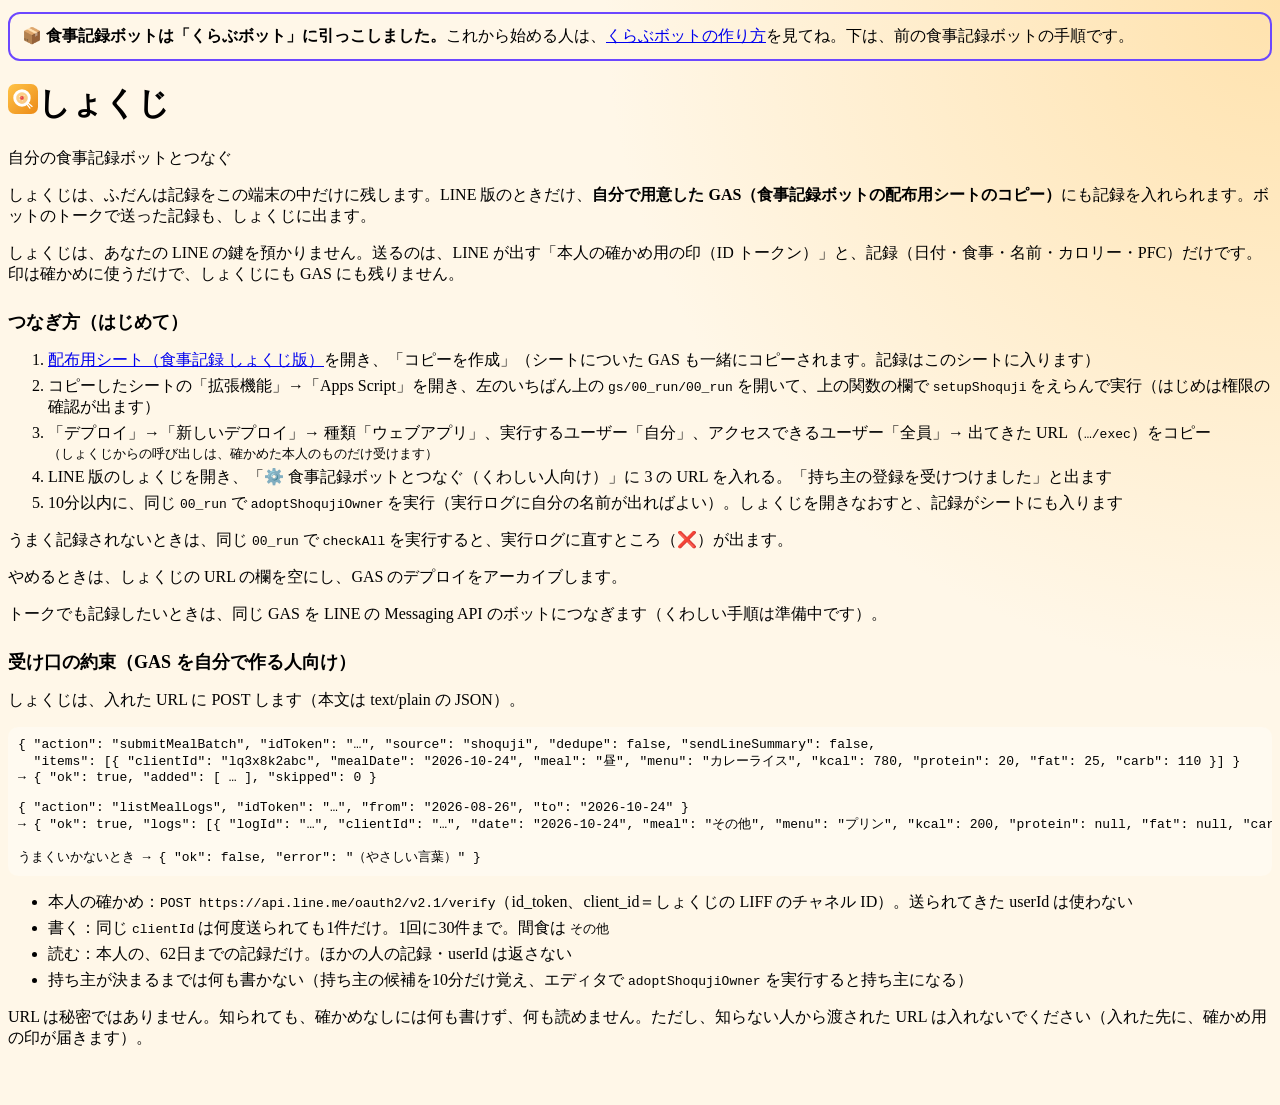
==== docs/linelog-setup.html @ a4fd8db8 "読みこみの印を前（202610252300）より大きい 202610252330 に（前のコミットで小さい値にしてしまったのを直す）" ====
<!DOCTYPE html>
<html lang="ja" data-ls-dark="auto">
<head>
<meta charset="UTF-8">
<meta name="viewport" content="width=device-width, initial-scale=1, viewport-fit=cover">
<meta name="robots" content="noindex">
<title>しょくじ｜自分の食事記録ボットとつなぐ</title>
<link rel="icon" href="../icon.svg" type="image/svg+xml">
<link rel="stylesheet" href="https://katsuan.github.io/line-share/shared/ui.css?v=202610252330">
<link rel="stylesheet" href="../style.css?v=202610252330">
<style>.doc h2 { margin: 1.4em 0 .4em; font-size: 18px; } .doc li { margin: .3em 0; } .doc code { overflow-wrap: anywhere; } .doc pre { overflow-x: auto; padding: 10px; border-radius: 10px; background: var(--ls-surface-sub); font-size: 13px; }</style>
</head>
<body>
<main class="ls-page ls-stack doc">
  <p class="ls-hint" style="border:2px solid #6C47FF;border-radius:12px;padding:12px;margin:12px 0"><b>📦 食事記録ボットは「くらぶボット」に引っこしました。</b>これから始める人は、<a href="https://katsuan.github.io/qlove-bot/docs/setup.html">くらぶボットの作り方</a>を見てね。下は、前の食事記録ボットの手順です。</p>

  <header class="ls-brand">
    <h1 class="ls-brand-name"><img class="ls-brand-icon" src="../icon.svg" alt="" width="30" height="30">しょくじ</h1>
  </header>
  <p class="ls-brand-copy">自分の食事記録ボットとつなぐ</p>

  <section class="ls-panel">
    <p>しょくじは、ふだんは記録をこの端末の中だけに残します。LINE 版のときだけ、<b>自分で用意した GAS（食事記録ボットの配布用シートのコピー）</b>にも記録を入れられます。ボットのトークで送った記録も、しょくじに出ます。</p>
    <p>しょくじは、あなたの LINE の鍵を預かりません。送るのは、LINE が出す「本人の確かめ用の印（ID トークン）」と、記録（日付・食事・名前・カロリー・PFC）だけです。印は確かめに使うだけで、しょくじにも GAS にも残りません。</p>
  </section>

  <section class="ls-panel">
    <h2>つなぎ方（はじめて）</h2>
    <ol>
      <li><a href="https://docs.google.com/spreadsheets/d/1xqNuE1aap43v6-pTt8TOhrITmmCc6JIGnk8ruJhWqRs/copy" target="_blank" rel="noopener">配布用シート（食事記録 しょくじ版）</a>を開き、「コピーを作成」（シートについた GAS も一緒にコピーされます。記録はこのシートに入ります）</li>
      <li>コピーしたシートの「拡張機能」→「Apps Script」を開き、左のいちばん上の <code>gs/00_run/00_run</code> を開いて、上の関数の欄で <code>setupShoquji</code> をえらんで実行（はじめは権限の確認が出ます）</li>
      <li>「デプロイ」→「新しいデプロイ」→ 種類「ウェブアプリ」、実行するユーザー「自分」、アクセスできるユーザー「全員」→ 出てきた URL（<code>…/exec</code>）をコピー<br><small>（しょくじからの呼び出しは、確かめた本人のものだけ受けます）</small></li>
      <li>LINE 版のしょくじを開き、「⚙️ 食事記録ボットとつなぐ（くわしい人向け）」に 3 の URL を入れる。「持ち主の登録を受けつけました」と出ます</li>
      <li>10分以内に、同じ <code>00_run</code> で <code>adoptShoqujiOwner</code> を実行（実行ログに自分の名前が出ればよい）。しょくじを開きなおすと、記録がシートにも入ります</li>
    </ol>
    <p class="ls-hint">うまく記録されないときは、同じ <code>00_run</code> で <code>checkAll</code> を実行すると、実行ログに直すところ（❌）が出ます。</p>
    <p class="ls-hint">やめるときは、しょくじの URL の欄を空にし、GAS のデプロイをアーカイブします。</p>
    <p class="ls-hint">トークでも記録したいときは、同じ GAS を LINE の Messaging API のボットにつなぎます（くわしい手順は準備中です）。</p>
  </section>

  <section class="ls-panel">
    <h2>受け口の約束（GAS を自分で作る人向け）</h2>
    <p>しょくじは、入れた URL に POST します（本文は text/plain の JSON）。</p>
<pre>{ "action": "submitMealBatch", "idToken": "…", "source": "shoquji", "dedupe": false, "sendLineSummary": false,
  "items": [{ "clientId": "lq3x8k2abc", "mealDate": "2026-10-24", "meal": "昼", "menu": "カレーライス", "kcal": 780, "protein": 20, "fat": 25, "carb": 110 }] }
→ { "ok": true, "added": [ … ], "skipped": 0 }

{ "action": "listMealLogs", "idToken": "…", "from": "2026-08-26", "to": "2026-10-24" }
→ { "ok": true, "logs": [{ "logId": "…", "clientId": "…", "date": "2026-10-24", "meal": "その他", "menu": "プリン", "kcal": 200, "protein": null, "fat": null, "carb": null }] }

うまくいかないとき → { "ok": false, "error": "（やさしい言葉）" }</pre>
    <ul>
      <li>本人の確かめ：<code>POST https://api.line.me/oauth2/v2.1/verify</code>（id_token、client_id＝しょくじの LIFF のチャネル ID）。送られてきた userId は使わない</li>
      <li>書く：同じ <code>clientId</code> は何度送られても1件だけ。1回に30件まで。間食は <code>その他</code></li>
      <li>読む：本人の、62日までの記録だけ。ほかの人の記録・userId は返さない</li>
      <li>持ち主が決まるまでは何も書かない（持ち主の候補を10分だけ覚え、エディタで <code>adoptShoqujiOwner</code> を実行すると持ち主になる）</li>
    </ul>
    <p class="ls-hint">URL は秘密ではありません。知られても、確かめなしには何も書けず、何も読めません。ただし、知らない人から渡された URL は入れないでください（入れた先に、確かめ用の印が届きます）。</p>
  </section>
</main>
</body>
</html>
---- style.css ----
/* しょくじ（ShoQuji）。部品（見出しの行・カード・チップ・入力欄・ボタン・開閉・トースト）は Q キット
 * （https://katsuan.github.io/line-share/shared/ui.css）。ここには、しょくじの色と字、しょくじにしかない見た目だけを置く */
:root {
  /* Q キットの色と字を、しょくじの色（ロゴの玉子焼きの黄色）と丸ゴシックに */
  --ls-accent: #ec8a16;
  --ls-accent-strong: #c97513;
  --ls-accent-soft: #fff0d6;
  --ls-accent-ink: #b35f00;
  --ls-bg: #fff7e8;
  --ls-surface-sub: #fffaf0;
  --ls-text: #3b2f22;
  --ls-subtext: #6f604f; /* 年配の方でも読めるよう濃いめ */
  --ls-line: #f1e0c4;
  --ls-line-strong: #ead2ac;
  --ls-shadow: 0 10px 28px rgba(150, 100, 30, 0.1);
  --ls-font: "M PLUS Rounded 1c", "Hiragino Maru Gothic ProN", system-ui, sans-serif;

  --ume: #e64648;
  --line-green: #06c755;
  /* PFC の色（たんぱく質・脂質・炭水化物） */
  --pc: #e0573f;
  --fc: #e8a317;
  --cc: #4a9be0;
}

body {
  background: radial-gradient(circle at top right, #ffe2ad, transparent 40%), var(--ls-bg);
  -webkit-font-smoothing: antialiased;
}

.ls-page {
  padding-bottom: calc(32px + env(safe-area-inset-bottom));
}

/* 日付・食事：横に等分 */
.days { display: grid; grid-template-columns: repeat(3, minmax(0, 1fr)); gap: 8px; }
.meals { display: grid; grid-template-columns: repeat(4, minmax(0, 1fr)); gap: 6px; }
.days .ls-chip, .meals .ls-chip { min-height: 44px; font-size: 15px; font-weight: 800; }
/* 日付の欄は丸いボタンの上に透明で重ねる（押すと端末の日付えらびが開く） */
.date-pick input { position: absolute; inset: 0; width: 100%; height: 100%; opacity: 0; font-size: 16px; -webkit-appearance: none; appearance: none; }

/* 単位つきの入力欄 */
.unit-input { position: relative; display: block; min-width: 0; }
.unit-input .ls-input { padding-right: 44px; text-align: right; }
.unit-input i { position: absolute; right: 12px; top: 50%; transform: translateY(-50%); color: var(--ls-subtext); font-size: 13px; font-style: normal; pointer-events: none; }
.nutri-grid { display: grid; grid-template-columns: repeat(2, minmax(0, 1fr)); gap: 10px; }

/* よく食べるもの（押すと入る） */
.suggest:empty { display: none; }
.pick small { color: var(--ls-subtext); font-size: 11px; font-weight: 700; }

.form-actions { display: grid; grid-auto-flow: column; grid-auto-columns: minmax(0, 1fr); gap: 8px; }
.ls-button.line { gap: 4px; border-color: var(--line-green); background: var(--line-green); color: #fff; }
.ls-button.line small { font-size: 12px; opacity: 0.9; }
.file-btn { position: relative; overflow: hidden; }
.file-btn input { position: absolute; inset: 0; opacity: 0; cursor: pointer; }
.send-area { display: grid; gap: 6px; }
.send-note { font-size: 12px; font-weight: 700; text-align: center; }
.send-text { display: flex; align-items: flex-start; gap: 8px; font-size: 14px; font-weight: 700; cursor: pointer; }
.send-text input { flex: 0 0 auto; width: 20px; height: 20px; margin: 1px 0 0; accent-color: var(--ls-accent); }
.send-text span { display: grid; gap: 1px; }
.send-text small { color: var(--ls-subtext); font-size: 12px; font-weight: 700; }
.link { justify-self: start; padding: 4px 0; border: 0; background: none; color: var(--ls-subtext); font-size: 13px; text-decoration: underline; cursor: pointer; }
.link.danger { color: var(--ls-danger); }
.sub-title { margin: 6px 0 0; padding-top: 10px; border-top: 1px dashed var(--ls-line); font-size: 14px; font-weight: 800; }
.sub-title:first-child { margin-top: 0; padding-top: 0; border-top: 0; }

/* Q キットのトーストが読めないときだけ出す文字 */
.status { min-height: 1.2em; margin: 0; color: var(--ls-accent-ink); font-size: 14px; font-weight: 700; }
.status:empty { display: none; }

/* この日の合計：カロリーは大きく、PFC は細いバー */
.totals { display: grid; gap: 8px; }
.totals:empty { display: none; }
.kcal-line { display: flex; align-items: baseline; justify-content: space-between; gap: 8px; }
.kcal-line b { font-size: 30px; font-weight: 800; letter-spacing: 0.01em; }
.kcal-line b small { margin-left: 2px; font-size: 14px; }
.kcal-line span { color: var(--ls-subtext); font-size: 13px; font-weight: 700; }
.bar { position: relative; height: 10px; overflow: hidden; border-radius: 999px; background: #f6ead6; }
.bar i { position: absolute; inset: 0 auto 0 0; border-radius: inherit; background: var(--ls-accent); }
.bar.over i { background: var(--ume); }
.pfc { display: grid; grid-template-columns: repeat(3, minmax(0, 1fr)); gap: 8px; }
.pfc div { display: grid; gap: 3px; font-size: 12px; font-weight: 700; color: var(--ls-subtext); }
.pfc b { color: var(--ls-text); font-size: 14px; }
.pfc .bar { height: 6px; }
.pfc .p i { background: var(--pc); }
.pfc .f i { background: var(--fc); }
.pfc .c i { background: var(--cc); }
.note { margin: 0; color: var(--ls-subtext); font-size: 12px; }

/* 食事ごとの一覧：横に「朝」などの札、押すと直せる */
.day-list { display: grid; gap: 10px; }
.meal-group { display: grid; grid-template-columns: 44px minmax(0, 1fr); gap: 8px; align-items: start; }
.meal-tag { display: grid; place-items: center; min-height: 32px; border-radius: 10px; background: var(--ls-accent-soft); color: var(--ls-accent-ink); font-size: 13px; font-weight: 800; }
.items { display: grid; gap: 6px; }
.item { display: grid; grid-template-columns: minmax(0, 1fr) auto auto; align-items: center; gap: 6px; padding: 6px 4px 6px 10px; border: 1.5px solid var(--ls-line); border-radius: 12px; }
.item.is-editing { border-color: var(--ls-accent); background: var(--ls-accent-soft); }
.item button.name { overflow: hidden; padding: 4px 0; border: 0; background: none; font-size: 15px; font-weight: 700; text-align: left; text-overflow: ellipsis; white-space: nowrap; cursor: pointer; }
.item .kc { color: var(--ls-subtext); font-size: 13px; font-weight: 700; white-space: nowrap; }
.item .del { width: 32px; height: 32px; border: 0; border-radius: 50%; background: none; color: #a8978a; font-size: 16px; cursor: pointer; }
/* 記録したばかりの品を、少しのあいだ光らせる */
.item.is-new { animation: shine 1.6s ease-out; }
@keyframes shine { 0%, 30% { background: #ffe1a6; border-color: var(--ls-accent); } 100% { background: transparent; } }

/* ふりかえり */
.streak { font-size: 15px; font-weight: 800; }
.streak b { color: var(--ls-accent-ink); font-size: 22px; }
/* 1週間：縦のバー。数字（14px）・バー（110px）・日付（16px）の3段。目標の線はバーの段の中に JS で置く */
.week { position: relative; display: grid; grid-template-columns: repeat(7, minmax(0, 1fr)); gap: 6px; }
.week .goal { position: absolute; left: 0; right: 0; border-top: 2px dashed rgba(230, 70, 72, 0.5); pointer-events: none; }
.week .goal span { position: absolute; right: 0; top: 1px; padding: 0 3px; border-radius: 4px; background: rgba(255, 255, 255, 0.85); color: var(--ume); font-size: 10px; font-weight: 700; }
.day-col { display: grid; grid-template-rows: 14px 110px 16px; gap: 2px; text-align: center; font-size: 11px; font-weight: 700; color: var(--ls-subtext); }
.day-col .v { font-size: 10px; line-height: 14px; white-space: nowrap; }
.day-col .col { display: flex; align-items: flex-end; justify-content: center; }
.day-col .col i { width: 70%; min-height: 2px; border-radius: 6px 6px 2px 2px; background: linear-gradient(#ffc45a, var(--ls-accent)); }
.day-col.today { color: var(--ls-accent-ink); }
.ranking { display: grid; gap: 4px; margin: 0; padding: 0; list-style: none; }
.ranking li { display: flex; justify-content: space-between; gap: 8px; padding: 6px 2px; border-bottom: 1px dashed var(--ls-line); font-size: 14px; }
.ranking li span:last-child { color: var(--ls-subtext); font-size: 13px; white-space: nowrap; }
.ranking-title { margin: 6px 0 0; font-size: 14px; font-weight: 800; }

/* ---- 暗い表示（index.html の data-ls-dark="auto"。Q キットの色は ui.css が暗くする） ---- */
@media (prefers-color-scheme: dark) {
  :root[data-ls-dark="auto"] body { background: radial-gradient(circle at top right, rgba(236, 138, 22, 0.16), transparent 40%), var(--ls-bg); }
  :root[data-ls-dark="auto"] .bar { background: var(--ls-surface-sub); }
}

/* 食事記録ボットとつなぐ（くわしい人向け）：記録の置き場所の説明・開きなおしの案内・ボットで入れた記録 */
.ls-hint.small { font-size: 12px; }
.where-note { margin: 8px 0 0; padding: 8px 12px; border-radius: 12px; background: var(--ls-surface-sub); color: var(--ls-subtext); font-size: 13px; line-height: 1.55; }
.where-note b { color: var(--ls-text); }
.where-note[hidden] { display: none; }
.item.is-bot { border-style: dashed; }
.item .bot-name { overflow: hidden; padding: 4px 0; font-size: 15px; font-weight: 700; text-overflow: ellipsis; white-space: nowrap; }
.item .bot-tag { justify-self: end; padding: 1px 8px; border-radius: 999px; background: var(--ls-surface-sub); color: var(--ls-subtext); font-size: 11px; font-weight: 700; white-space: nowrap; }

/* ---- LINE で使う：4コマ（LINE の画面に似せた絵。暗い表示でも明るいまま。つづくと同じ作り） ---- */
.guide-head { display: flex; align-items: center; justify-content: space-between; gap: 8px; }
.line-guide-close { min-height: 44px; padding: 0 4px; border: 0; background: none; color: var(--ls-subtext); font-size: 13px; font-weight: 700; cursor: pointer; }
.line-guide { display: grid; grid-auto-flow: column; grid-auto-columns: minmax(200px, 72%); gap: 12px; overflow-x: auto; scroll-snap-type: x mandatory; padding: 4px 2px 10px; -webkit-overflow-scrolling: touch; }
.lg-panel { margin: 0; scroll-snap-align: start; display: grid; gap: 8px; align-content: start; }
.lg-panel figcaption { color: var(--ls-subtext); font-size: 13px; line-height: 1.5; }
.lg-panel figcaption b { display: block; color: var(--ls-text); font-size: 14px; }
.lg-phone { overflow: hidden; height: 230px; border: 2px solid #e3d6c4; border-radius: 22px; background: #fff; color: #2d241b; font-size: 12px; line-height: 1.45; }
.lg-top { padding: 8px 12px; background: #fff; border-bottom: 1px solid #efe6da; font-weight: 700; font-size: 12px; }
.lg-talk { position: relative; display: grid; gap: 8px; align-content: start; height: 100%; padding: 10px; background: #8cabd9; }
.lg-msg { justify-self: start; max-width: 88%; padding: 8px 10px; border-radius: 14px; background: #fff; }
.lg-msg.is-me { justify-self: end; background: #8de055; }
.lg-tap { position: absolute; right: 30px; top: 66px; font-size: 22px; }
.lg-app { display: grid; gap: 6px; padding: 10px; background: #fff7e8; height: 100%; align-content: start; }
.lg-row { display: flex; align-items: center; justify-content: space-between; padding: 6px 8px; border-radius: 10px; background: #fff; font-weight: 700; }
.lg-row small { color: #7a6a58; font-weight: 700; }
.lg-row.is-pop { box-shadow: 0 0 0 2px #ec8a16; }
.lg-toast { justify-self: center; margin-top: 6px; padding: 6px 10px; border-radius: 999px; background: #2d241b; color: #fff; font-size: 11px; }
.lg-card { justify-self: start; width: 88%; overflow: hidden; border-radius: 14px; background: #fff; }
.lg-card-head { padding: 6px 10px; background: #ec8a16; color: #fff; font-weight: 700; }
.lg-card-body { padding: 8px 10px; }
.lg-card-body b { display: block; font-size: 14px; }
.lg-card-btn { padding: 7px; border-top: 1px solid #efe6da; color: #c26a00; font-weight: 700; text-align: center; }

/* よく記録するもの（LINE のメニュー）：固定した品の並べかえ・メニューの見本 */
.pin-list { display: grid; gap: 6px; margin: 0; padding: 0; list-style: none; }
.pin-row { display: flex; align-items: center; gap: 4px; padding: 4px 4px 4px 12px; border: 1.5px solid var(--ls-line); border-radius: 12px; }
.pin-row .pin-name { flex: 1; min-width: 0; overflow: hidden; font-size: 14px; font-weight: 700; text-overflow: ellipsis; white-space: nowrap; }
.pin-row .pin-name small { margin-left: 6px; color: var(--ls-subtext); font-size: 12px; }
.pin-row button { flex: 0 0 44px; width: 44px; height: 44px; border: 0; border-radius: 10px; background: none; color: var(--ls-subtext); font-size: 15px; cursor: pointer; }
.pin-row button:disabled { opacity: 0.3; cursor: default; }
.rich-preview img { display: block; width: 100%; border: 1.5px solid var(--ls-line); border-radius: 12px; }
.rich-preview:empty { display: none; }
.item.is-bot { grid-template-columns: minmax(0, 1fr) auto auto auto; }
.cand-row { display: flex; align-items: center; gap: 6px; padding: 4px 0; border-bottom: 1px dashed var(--ls-line); }
.cand-row .pin-name { flex: 1; min-width: 0; overflow: hidden; font-size: 14px; font-weight: 700; text-overflow: ellipsis; white-space: nowrap; }
.cand-row .pin-name small { margin-left: 6px; color: var(--ls-subtext); font-size: 12px; }
.cand-row .ls-button { flex: 0 0 auto; min-height: 44px; padding: 0 10px; }

/* MYメニューの「共通／自分」の札と、量の倍率 */
.scope-tag { display: inline-block; margin-right: 6px; padding: 0 6px; border-radius: 999px; background: var(--ls-accent-soft); color: var(--ls-accent-ink); font-size: 11px; font-style: normal; font-weight: 700; vertical-align: 1px; }
.scope-tag.is-common { background: var(--ls-surface-sub); color: var(--ls-subtext); }
.scale-row { align-items: center; gap: 6px; }
.scale-row .scale-label { color: var(--ls-subtext); font-size: 13px; font-weight: 700; }
.scale-row .ls-chip { min-height: 44px; }

/* LINE で開く良さ（「📱 LINE 版で使う」の上。つづくと同じ形） */
.line-merit { display: grid; gap: 4px; margin: 0 0 8px; padding-left: 0; list-style: none; }

/* 見出しを、ことばの途中で折り返さない（「つな／ぐ」にしない）。折り返すなら .nw のまとまりの間で */
.nw { display: inline-block; }
.ls-fold > summary .ls-fold-meta { white-space: nowrap; }
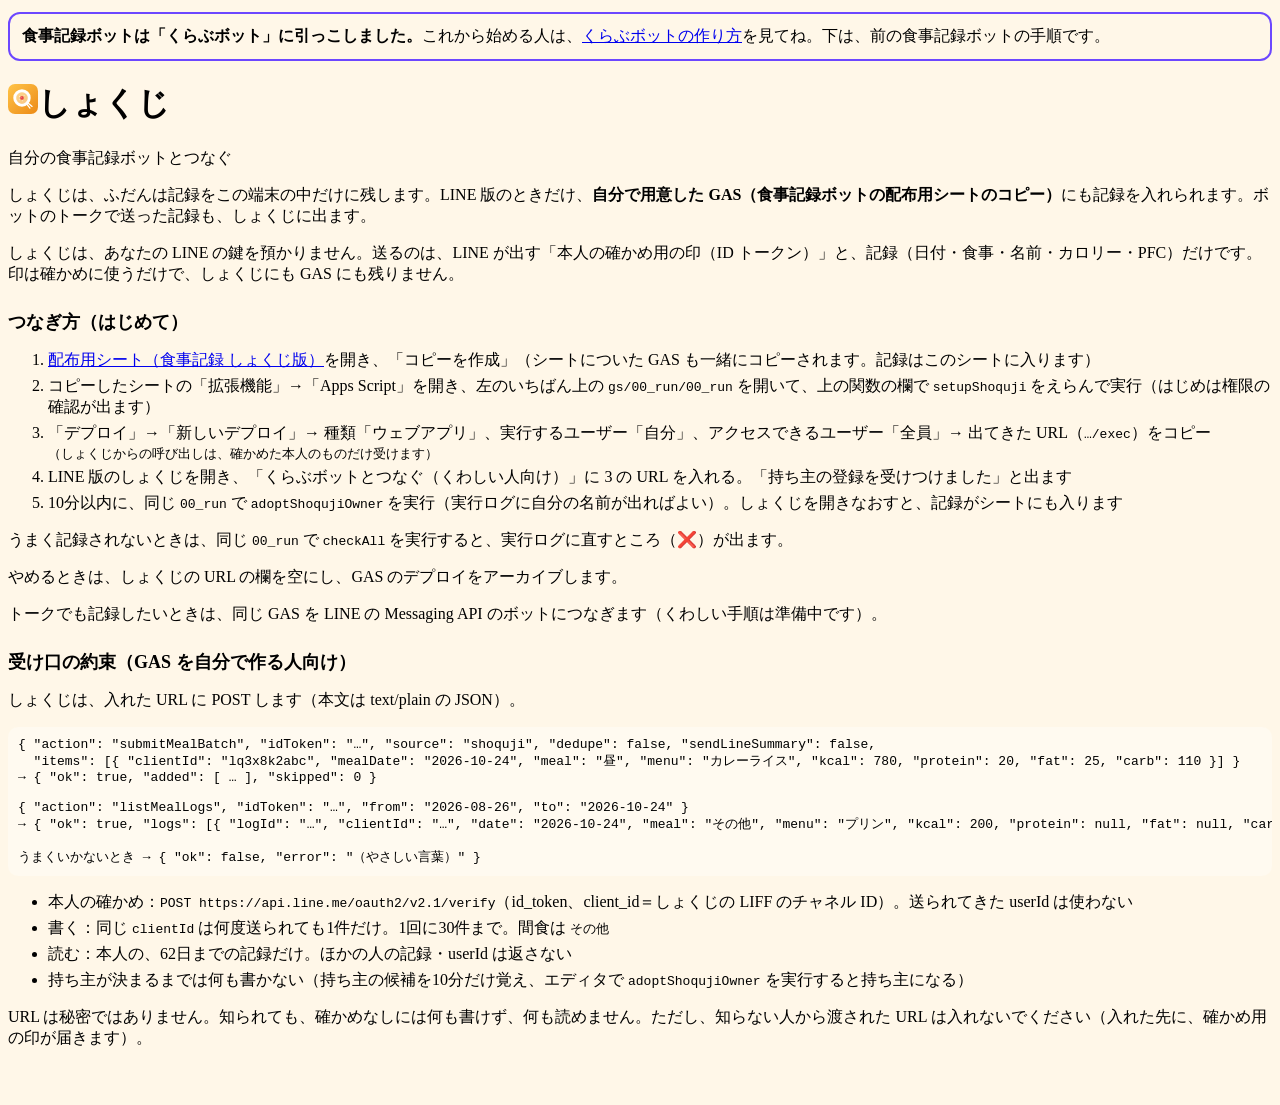
==== commit b674ea9f: "のこっていた絵文字も線アイコンに：たたみ欄の頭（栄養・ふりかえり・よく記録するもの・つなぐ・設定）、パネルの見出し（記録する・きょうのしょくじ・LINE 版で使う）、チェックの欄（20時のお知らせ・記" ====
--- a/docs/linelog-setup.html
+++ b/docs/linelog-setup.html
@@ -6,13 +6,13 @@
 <meta name="robots" content="noindex">
 <title>しょくじ｜自分の食事記録ボットとつなぐ</title>
 <link rel="icon" href="../icon.svg" type="image/svg+xml">
-<link rel="stylesheet" href="https://katsuan.github.io/line-share/shared/ui.css?v=202610252330">
-<link rel="stylesheet" href="../style.css?v=202610252330">
+<link rel="stylesheet" href="https://katsuan.github.io/line-share/shared/ui.css?v=202610271256">
+<link rel="stylesheet" href="../style.css?v=202611012034">
 <style>.doc h2 { margin: 1.4em 0 .4em; font-size: 18px; } .doc li { margin: .3em 0; } .doc code { overflow-wrap: anywhere; } .doc pre { overflow-x: auto; padding: 10px; border-radius: 10px; background: var(--ls-surface-sub); font-size: 13px; }</style>
 </head>
 <body>
 <main class="ls-page ls-stack doc">
-  <p class="ls-hint" style="border:2px solid #6C47FF;border-radius:12px;padding:12px;margin:12px 0"><b>📦 食事記録ボットは「くらぶボット」に引っこしました。</b>これから始める人は、<a href="https://katsuan.github.io/qlove-bot/docs/setup.html">くらぶボットの作り方</a>を見てね。下は、前の食事記録ボットの手順です。</p>
+  <p class="ls-hint" style="border:2px solid #6C47FF;border-radius:12px;padding:12px;margin:12px 0"><b>食事記録ボットは「くらぶボット」に引っこしました。</b>これから始める人は、<a href="https://katsuan.github.io/qlove-bot/docs/setup.html">くらぶボットの作り方</a>を見てね。下は、前の食事記録ボットの手順です。</p>
 
   <header class="ls-brand">
     <h1 class="ls-brand-name"><img class="ls-brand-icon" src="../icon.svg" alt="" width="30" height="30">しょくじ</h1>
@@ -30,7 +30,7 @@
       <li><a href="https://docs.google.com/spreadsheets/d/1xqNuE1aap43v6-pTt8TOhrITmmCc6JIGnk8ruJhWqRs/copy" target="_blank" rel="noopener">配布用シート（食事記録 しょくじ版）</a>を開き、「コピーを作成」（シートについた GAS も一緒にコピーされます。記録はこのシートに入ります）</li>
       <li>コピーしたシートの「拡張機能」→「Apps Script」を開き、左のいちばん上の <code>gs/00_run/00_run</code> を開いて、上の関数の欄で <code>setupShoquji</code> をえらんで実行（はじめは権限の確認が出ます）</li>
       <li>「デプロイ」→「新しいデプロイ」→ 種類「ウェブアプリ」、実行するユーザー「自分」、アクセスできるユーザー「全員」→ 出てきた URL（<code>…/exec</code>）をコピー<br><small>（しょくじからの呼び出しは、確かめた本人のものだけ受けます）</small></li>
-      <li>LINE 版のしょくじを開き、「⚙️ 食事記録ボットとつなぐ（くわしい人向け）」に 3 の URL を入れる。「持ち主の登録を受けつけました」と出ます</li>
+      <li>LINE 版のしょくじを開き、「くらぶボットとつなぐ（くわしい人向け）」に 3 の URL を入れる。「持ち主の登録を受けつけました」と出ます</li>
       <li>10分以内に、同じ <code>00_run</code> で <code>adoptShoqujiOwner</code> を実行（実行ログに自分の名前が出ればよい）。しょくじを開きなおすと、記録がシートにも入ります</li>
     </ol>
     <p class="ls-hint">うまく記録されないときは、同じ <code>00_run</code> で <code>checkAll</code> を実行すると、実行ログに直すところ（❌）が出ます。</p>
--- a/style.css
+++ b/style.css
@@ -21,10 +21,20 @@
   --pc: #e0573f;
   --fc: #e8a317;
   --cc: #4a9be0;
-}
-
+  /* 朝・昼・夜・間食の色（バー・札・ふりかえり。PFC の赤・黄土・青と見分けやすい色） */
+  --meal0: #f5bf26;
+  --meal1: #36a55a;
+  --meal2: #5a55d2;
+  --meal3: #e3609a;
+}
+.m0 { --m: var(--meal0); }
+.m1 { --m: var(--meal1); }
+.m2 { --m: var(--meal2); }
+.m3 { --m: var(--meal3); }
+
+/* 背景は平らな色（グラデーションは使わない） */
 body {
-  background: radial-gradient(circle at top right, #ffe2ad, transparent 40%), var(--ls-bg);
+  background: var(--ls-bg);
   -webkit-font-smoothing: antialiased;
 }
 
@@ -34,8 +44,48 @@
 
 /* 日付・食事：横に等分 */
 .days { display: grid; grid-template-columns: repeat(3, minmax(0, 1fr)); gap: 8px; }
-.meals { display: grid; grid-template-columns: repeat(4, minmax(0, 1fr)); gap: 6px; }
+.meals { display: grid; grid-template-columns: repeat(4, minmax(0, 1fr)); gap: 8px; }
 .days .ls-chip, .meals .ls-chip { min-height: 44px; font-size: 15px; font-weight: 800; }
+/* 朝・昼・夜・間食はタブ：下の枠（食べたもの〜栄養・量）の上にのる。選んでいないタブは、その食事の色のうすい地。
+ * 選んでいるタブは、枠と同じ色の線・地で、枠とつながって見える（タブの下の線を消して、枠の上の線にかぶせる） */
+.meal-tabs { gap: 4px; align-items: end; margin-bottom: -16px; position: relative; z-index: 1; } /* パネルのすき間（16px）を消して、枠にくっつける */
+.meal-tabs .ls-chip {
+  min-height: 40px; padding: 0 4px; white-space: nowrap;
+  border: 2px solid transparent; border-bottom: 0; border-radius: 12px 12px 0 0;
+  background: color-mix(in srgb, var(--m) 16%, var(--ls-surface));
+  color: color-mix(in srgb, var(--m) 45%, var(--ls-subtext));
+  box-shadow: none;
+}
+.meal-tabs .ls-chip[aria-checked="true"] {
+  min-height: 48px; margin-bottom: -2px; padding-bottom: 2px;
+  border-color: var(--m);
+  background: var(--frame-bg);
+  color: color-mix(in srgb, var(--m) 55%, var(--ls-text));
+}
+.meal-tabs .ls-chip, .meal-frame { --frame-bg: color-mix(in srgb, var(--m, var(--ls-accent)) 9%, var(--ls-surface)); }
+/* 枠：選んでいる食事の色。上の角はタブとつながるので四角 */
+.meal-frame {
+  display: grid; gap: 16px; padding: 16px; border-radius: 0 0 16px 16px;
+  border: 2px solid var(--m, var(--ls-line));
+  background: var(--frame-bg);
+  transition: border-color 0.15s ease, background-color 0.15s ease;
+}
+.meal-frame .ls-input { background: var(--ls-surface); }
+.meal-frame .ls-input:focus { border-color: var(--m); }
+.meal-frame .ls-fold { background: var(--ls-surface); }
+/* だいたいのカロリー（ご飯◯杯分）：横に等分。2段（量・kcal）。選んだものは食事の色 */
+.est-row { display: grid; gap: 8px; }
+.est-head { display: flex; flex-wrap: wrap; align-items: baseline; justify-content: space-between; gap: 0 8px; margin: 0; font-size: 13px; font-weight: 800; }
+.est-head > span { white-space: nowrap; }
+.est-head small { color: var(--ls-subtext); font-size: 11px; font-weight: 700; white-space: nowrap; }
+.est-chips { display: grid; grid-template-columns: repeat(var(--n, 5), minmax(0, 1fr)); gap: 4px; }
+.est-chips .ls-chip { flex-direction: column; gap: 0; min-height: 48px; padding: 4px; border-radius: 12px; background: var(--ls-surface); font-size: 14px; font-weight: 800; line-height: 1.2; white-space: nowrap; }
+.est-chips .ls-chip small { color: var(--ls-subtext); font-size: 10px; font-weight: 700; }
+.est-chips .ls-chip[aria-pressed="true"] { border-color: var(--m); background: color-mix(in srgb, var(--m) 22%, var(--ls-surface)); color: color-mix(in srgb, var(--m) 55%, var(--ls-text)); box-shadow: inset 0 0 0 1px var(--m); }
+/* 枠の中はせまくなるので、「栄養も入れる」は折り返さない（「なくてもOK」のほうを縮める） */
+.meal-frame .nutri summary { white-space: nowrap; }
+.meal-frame .nutri .ls-fold-meta { min-width: 0; overflow: hidden; text-overflow: ellipsis; }
+@media (max-width: 360px) { .meal-frame { padding: 16px 8px 8px; } }
 /* 日付の欄は丸いボタンの上に透明で重ねる（押すと端末の日付えらびが開く） */
 .date-pick input { position: absolute; inset: 0; width: 100%; height: 100%; opacity: 0; font-size: 16px; -webkit-appearance: none; appearance: none; }
 
@@ -43,7 +93,7 @@
 .unit-input { position: relative; display: block; min-width: 0; }
 .unit-input .ls-input { padding-right: 44px; text-align: right; }
 .unit-input i { position: absolute; right: 12px; top: 50%; transform: translateY(-50%); color: var(--ls-subtext); font-size: 13px; font-style: normal; pointer-events: none; }
-.nutri-grid { display: grid; grid-template-columns: repeat(2, minmax(0, 1fr)); gap: 10px; }
+.nutri-grid { display: grid; grid-template-columns: repeat(2, minmax(0, 1fr)); gap: 8px; }
 
 /* よく食べるもの（押すと入る） */
 .suggest:empty { display: none; }
@@ -54,15 +104,15 @@
 .ls-button.line small { font-size: 12px; opacity: 0.9; }
 .file-btn { position: relative; overflow: hidden; }
 .file-btn input { position: absolute; inset: 0; opacity: 0; cursor: pointer; }
-.send-area { display: grid; gap: 6px; }
-.send-note { font-size: 12px; font-weight: 700; text-align: center; }
+.send-area { display: grid; gap: 8px; }
+.send-note { font-size: 12px; font-weight: 700; }
 .send-text { display: flex; align-items: flex-start; gap: 8px; font-size: 14px; font-weight: 700; cursor: pointer; }
 .send-text input { flex: 0 0 auto; width: 20px; height: 20px; margin: 1px 0 0; accent-color: var(--ls-accent); }
-.send-text span { display: grid; gap: 1px; }
+.send-text span { display: grid; gap: 0; }
 .send-text small { color: var(--ls-subtext); font-size: 12px; font-weight: 700; }
 .link { justify-self: start; padding: 4px 0; border: 0; background: none; color: var(--ls-subtext); font-size: 13px; text-decoration: underline; cursor: pointer; }
 .link.danger { color: var(--ls-danger); }
-.sub-title { margin: 6px 0 0; padding-top: 10px; border-top: 1px dashed var(--ls-line); font-size: 14px; font-weight: 800; }
+.sub-title { margin: 8px 0 0; padding-top: 16px; border-top: 1px solid var(--ls-line); font-size: 14px; font-weight: 800; }
 .sub-title:first-child { margin-top: 0; padding-top: 0; border-top: 0; }
 
 /* Q キットのトーストが読めないときだけ出す文字 */
@@ -73,70 +123,93 @@
 .totals { display: grid; gap: 8px; }
 .totals:empty { display: none; }
 .kcal-line { display: flex; align-items: baseline; justify-content: space-between; gap: 8px; }
-.kcal-line b { font-size: 30px; font-weight: 800; letter-spacing: 0.01em; }
-.kcal-line b small { margin-left: 2px; font-size: 14px; }
+.kcal-line b { font-size: 24px; font-weight: 800; }
+.kcal-line b small { margin-left: 4px; color: var(--ls-subtext); font-size: 13px; font-weight: 700; }
 .kcal-line span { color: var(--ls-subtext); font-size: 13px; font-weight: 700; }
 .bar { position: relative; height: 10px; overflow: hidden; border-radius: 999px; background: #f6ead6; }
 .bar i { position: absolute; inset: 0 auto 0 0; border-radius: inherit; background: var(--ls-accent); }
 .bar.over i { background: var(--ume); }
+/* 食事ごとの色を横に積んだバー（区切りに細いすき間）。目標をこえた日は、目標のところに線と赤いふち */
+.bar.stack { display: flex; }
+.bar.stack i, .bar.stack.over i { position: static; flex: none; border-radius: 0; background: var(--m); }
+.bar.stack i + i { box-shadow: inset 2px 0 0 var(--ls-surface); }
+.bar.stack.over { box-shadow: 0 0 0 2px var(--ume); }
+.bar .goal-mark { position: absolute; top: 0; bottom: 0; width: 2px; margin-left: -1px; background: var(--ls-text); }
+/* 食事ごとのカロリーと割合 */
+/* 朝・昼・夜・間食を、入力欄のタブと同じ並びで横に4つ。1つずつ「● 朝 16%」と「平均 215 kcal」の2行 */
+.meal-split { display: grid; grid-template-columns: repeat(4, minmax(0, 1fr)); gap: 4px; margin: 0; padding: 0; list-style: none; font-size: 12px; font-weight: 700; color: var(--ls-subtext); }
+.meal-split li { display: grid; gap: 0; justify-items: center; padding: 8px 4px; border-radius: 8px; background: color-mix(in srgb, var(--m) 9%, var(--ls-surface)); white-space: nowrap; min-width: 0; }
+.meal-split .name { display: flex; align-items: center; gap: 4px; }
+.meal-split b { color: var(--ls-text); font-size: 15px; font-variant-numeric: tabular-nums; }
+.meal-split small { font-size: 10px; font-variant-numeric: tabular-nums; overflow: hidden; text-overflow: ellipsis; max-width: 100%; }
+.meal-split .is-zero { opacity: .45; }
 .pfc { display: grid; grid-template-columns: repeat(3, minmax(0, 1fr)); gap: 8px; }
-.pfc div { display: grid; gap: 3px; font-size: 12px; font-weight: 700; color: var(--ls-subtext); }
+.pfc div { display: grid; gap: 4px; font-size: 12px; font-weight: 700; color: var(--ls-subtext); }
 .pfc b { color: var(--ls-text); font-size: 14px; }
 .pfc .bar { height: 6px; }
 .pfc .p i { background: var(--pc); }
 .pfc .f i { background: var(--fc); }
 .pfc .c i { background: var(--cc); }
 .note { margin: 0; color: var(--ls-subtext); font-size: 12px; }
+/* まだ記録がないときの一言：Q キットの ls-empty は中央なので、ここでは左にそろえる */
+.day-list .ls-empty { justify-items: start; padding: 8px 0; text-align: left; }
 
 /* 食事ごとの一覧：横に「朝」などの札、押すと直せる */
-.day-list { display: grid; gap: 10px; }
+.day-list { display: grid; gap: 8px; }
 .meal-group { display: grid; grid-template-columns: 44px minmax(0, 1fr); gap: 8px; align-items: start; }
-.meal-tag { display: grid; place-items: center; min-height: 32px; border-radius: 10px; background: var(--ls-accent-soft); color: var(--ls-accent-ink); font-size: 13px; font-weight: 800; }
-.items { display: grid; gap: 6px; }
-.item { display: grid; grid-template-columns: minmax(0, 1fr) auto auto; align-items: center; gap: 6px; padding: 6px 4px 6px 10px; border: 1.5px solid var(--ls-line); border-radius: 12px; }
+.meal-tag { display: grid; place-items: center; min-height: 32px; border-radius: 8px; background: color-mix(in srgb, var(--m, var(--ls-accent)) 22%, var(--ls-surface)); color: color-mix(in srgb, var(--m, var(--ls-accent)) 50%, var(--ls-text)); box-shadow: inset 0 -3px 0 var(--m, var(--ls-accent)); font-size: 13px; font-weight: 800; }
+.items { display: grid; gap: 8px; }
+.item { display: grid; grid-template-columns: minmax(0, 1fr) auto auto; align-items: center; gap: 8px; padding: 4px 4px 4px 16px; border: 1px solid var(--ls-line); border-radius: 8px; }
 .item.is-editing { border-color: var(--ls-accent); background: var(--ls-accent-soft); }
 .item button.name { overflow: hidden; padding: 4px 0; border: 0; background: none; font-size: 15px; font-weight: 700; text-align: left; text-overflow: ellipsis; white-space: nowrap; cursor: pointer; }
 .item .kc { color: var(--ls-subtext); font-size: 13px; font-weight: 700; white-space: nowrap; }
-.item .del { width: 32px; height: 32px; border: 0; border-radius: 50%; background: none; color: #a8978a; font-size: 16px; cursor: pointer; }
+.item .del { width: 40px; height: 40px; border: 0; border-radius: 50%; background: none; color: #a8978a; font-size: 16px; cursor: pointer; }
 /* 記録したばかりの品を、少しのあいだ光らせる */
 .item.is-new { animation: shine 1.6s ease-out; }
 @keyframes shine { 0%, 30% { background: #ffe1a6; border-color: var(--ls-accent); } 100% { background: transparent; } }
 
 /* ふりかえり */
-.streak { font-size: 15px; font-weight: 800; }
-.streak b { color: var(--ls-accent-ink); font-size: 22px; }
+.streak { color: var(--ls-subtext); font-size: 14px; font-weight: 700; }
+.streak b { color: var(--ls-text); font-size: 18px; font-weight: 800; }
 /* 1週間：縦のバー。数字（14px）・バー（110px）・日付（16px）の3段。目標の線はバーの段の中に JS で置く */
-.week { position: relative; display: grid; grid-template-columns: repeat(7, minmax(0, 1fr)); gap: 6px; }
-.week .goal { position: absolute; left: 0; right: 0; border-top: 2px dashed rgba(230, 70, 72, 0.5); pointer-events: none; }
-.week .goal span { position: absolute; right: 0; top: 1px; padding: 0 3px; border-radius: 4px; background: rgba(255, 255, 255, 0.85); color: var(--ume); font-size: 10px; font-weight: 700; }
-.day-col { display: grid; grid-template-rows: 14px 110px 16px; gap: 2px; text-align: center; font-size: 11px; font-weight: 700; color: var(--ls-subtext); }
+.week { position: relative; display: grid; grid-template-columns: repeat(7, minmax(0, 1fr)); gap: 4px; }
+.week .goal { position: absolute; left: 0; right: 0; border-top: 1px dashed var(--ls-subtext); pointer-events: none; }
+.week .goal span { position: absolute; right: 0; top: 0; padding: 0 4px; background: var(--ls-surface); color: var(--ls-subtext); font-size: 10px; font-weight: 700; }
+.day-col { display: grid; grid-template-rows: 14px 110px 16px; gap: 4px; text-align: center; font-size: 11px; font-weight: 700; color: var(--ls-subtext); }
 .day-col .v { font-size: 10px; line-height: 14px; white-space: nowrap; }
 .day-col .col { display: flex; align-items: flex-end; justify-content: center; }
-.day-col .col i { width: 70%; min-height: 2px; border-radius: 6px 6px 2px 2px; background: linear-gradient(#ffc45a, var(--ls-accent)); }
+/* 棒は、朝・昼・夜・間食の色を下から積む（高さの割合は flex-grow＝カロリー） */
+.day-col .stack { display: flex; flex-direction: column-reverse; width: 70%; min-height: 2px; overflow: hidden; border-radius: 6px 6px 2px 2px; background: var(--ls-line); }
+.day-col .stack i { flex: 1 1 0; min-height: 0; background: var(--m); }
+.day-col .stack i + i { box-shadow: inset 0 -2px 0 var(--ls-surface); }
+.week-split { display: grid; gap: 8px; }
+.week-split:empty { display: none; }
+.week-split .ranking-title { margin: 0; }
 .day-col.today { color: var(--ls-accent-ink); }
 .ranking { display: grid; gap: 4px; margin: 0; padding: 0; list-style: none; }
-.ranking li { display: flex; justify-content: space-between; gap: 8px; padding: 6px 2px; border-bottom: 1px dashed var(--ls-line); font-size: 14px; }
+.ranking li { display: flex; justify-content: space-between; gap: 8px; padding: 8px 0; border-bottom: 1px solid var(--ls-line); font-size: 14px; }
 .ranking li span:last-child { color: var(--ls-subtext); font-size: 13px; white-space: nowrap; }
-.ranking-title { margin: 6px 0 0; font-size: 14px; font-weight: 800; }
+.ranking-title { margin: 8px 0 0; font-size: 14px; font-weight: 800; }
 
 /* ---- 暗い表示（index.html の data-ls-dark="auto"。Q キットの色は ui.css が暗くする） ---- */
 @media (prefers-color-scheme: dark) {
-  :root[data-ls-dark="auto"] body { background: radial-gradient(circle at top right, rgba(236, 138, 22, 0.16), transparent 40%), var(--ls-bg); }
   :root[data-ls-dark="auto"] .bar { background: var(--ls-surface-sub); }
 }
 
 /* 食事記録ボットとつなぐ（くわしい人向け）：記録の置き場所の説明・開きなおしの案内・ボットで入れた記録 */
 .ls-hint.small { font-size: 12px; }
-.where-note { margin: 8px 0 0; padding: 8px 12px; border-radius: 12px; background: var(--ls-surface-sub); color: var(--ls-subtext); font-size: 13px; line-height: 1.55; }
+.where-note { margin: 8px 0 0; padding: 8px 16px; border-radius: 8px; background: var(--ls-surface-sub); color: var(--ls-subtext); font-size: 13px; line-height: 1.55; }
 .where-note b { color: var(--ls-text); }
 .where-note[hidden] { display: none; }
 .item.is-bot { border-style: dashed; }
 .item .bot-name { overflow: hidden; padding: 4px 0; font-size: 15px; font-weight: 700; text-overflow: ellipsis; white-space: nowrap; }
-.item .bot-tag { justify-self: end; padding: 1px 8px; border-radius: 999px; background: var(--ls-surface-sub); color: var(--ls-subtext); font-size: 11px; font-weight: 700; white-space: nowrap; }
+.item .bot-tag { justify-self: end; padding: 0 8px; border-radius: 999px; background: var(--ls-surface-sub); color: var(--ls-subtext); font-size: 11px; font-weight: 700; white-space: nowrap; }
 
 /* ---- LINE で使う：4コマ（LINE の画面に似せた絵。暗い表示でも明るいまま。つづくと同じ作り） ---- */
 .guide-head { display: flex; align-items: center; justify-content: space-between; gap: 8px; }
-.line-guide-close { min-height: 44px; padding: 0 4px; border: 0; background: none; color: var(--ls-subtext); font-size: 13px; font-weight: 700; cursor: pointer; }
+/* 「LINE で開く」の案内（Q キット）の一言も、このページでは左にそろえる */
+#lineOutside .ls-outside-text { text-align: left; }
+.line-guide-close { flex: none; min-height: 44px; padding: 0 4px; white-space: nowrap; border: 0; background: none; color: var(--ls-subtext); font-size: 13px; font-weight: 700; cursor: pointer; }
 .line-guide { display: grid; grid-auto-flow: column; grid-auto-columns: minmax(200px, 72%); gap: 12px; overflow-x: auto; scroll-snap-type: x mandatory; padding: 4px 2px 10px; -webkit-overflow-scrolling: touch; }
 .lg-panel { margin: 0; scroll-snap-align: start; display: grid; gap: 8px; align-content: start; }
 .lg-panel figcaption { color: var(--ls-subtext); font-size: 13px; line-height: 1.5; }
@@ -159,30 +232,62 @@
 .lg-card-btn { padding: 7px; border-top: 1px solid #efe6da; color: #c26a00; font-weight: 700; text-align: center; }
 
 /* よく記録するもの（LINE のメニュー）：固定した品の並べかえ・メニューの見本 */
-.pin-list { display: grid; gap: 6px; margin: 0; padding: 0; list-style: none; }
-.pin-row { display: flex; align-items: center; gap: 4px; padding: 4px 4px 4px 12px; border: 1.5px solid var(--ls-line); border-radius: 12px; }
+.pin-list { display: grid; gap: 8px; margin: 0; padding: 0; list-style: none; }
+.pin-row { display: flex; align-items: center; gap: 4px; padding: 4px 4px 4px 16px; border: 1px solid var(--ls-line); border-radius: 8px; }
 .pin-row .pin-name { flex: 1; min-width: 0; overflow: hidden; font-size: 14px; font-weight: 700; text-overflow: ellipsis; white-space: nowrap; }
-.pin-row .pin-name small { margin-left: 6px; color: var(--ls-subtext); font-size: 12px; }
+.pin-row .pin-name small { margin-left: 8px; color: var(--ls-subtext); font-size: 12px; }
 .pin-row button { flex: 0 0 44px; width: 44px; height: 44px; border: 0; border-radius: 10px; background: none; color: var(--ls-subtext); font-size: 15px; cursor: pointer; }
 .pin-row button:disabled { opacity: 0.3; cursor: default; }
-.rich-preview img { display: block; width: 100%; border: 1.5px solid var(--ls-line); border-radius: 12px; }
-.rich-preview:empty { display: none; }
 .item.is-bot { grid-template-columns: minmax(0, 1fr) auto auto auto; }
-.cand-row { display: flex; align-items: center; gap: 6px; padding: 4px 0; border-bottom: 1px dashed var(--ls-line); }
+.cand-row { display: flex; align-items: center; gap: 8px; padding: 4px 0; border-bottom: 1px solid var(--ls-line); }
 .cand-row .pin-name { flex: 1; min-width: 0; overflow: hidden; font-size: 14px; font-weight: 700; text-overflow: ellipsis; white-space: nowrap; }
-.cand-row .pin-name small { margin-left: 6px; color: var(--ls-subtext); font-size: 12px; }
-.cand-row .ls-button { flex: 0 0 auto; min-height: 44px; padding: 0 10px; }
+.cand-row .pin-name small { margin-left: 8px; color: var(--ls-subtext); font-size: 12px; }
+.cand-row .ls-button { flex: 0 0 auto; min-height: 44px; padding: 0 8px; }
 
 /* MYメニューの「共通／自分」の札と、量の倍率 */
-.scope-tag { display: inline-block; margin-right: 6px; padding: 0 6px; border-radius: 999px; background: var(--ls-accent-soft); color: var(--ls-accent-ink); font-size: 11px; font-style: normal; font-weight: 700; vertical-align: 1px; }
+.scope-tag { display: inline-block; margin-right: 8px; padding: 0 8px; border-radius: 999px; background: var(--ls-accent-soft); color: var(--ls-accent-ink); font-size: 11px; font-style: normal; font-weight: 700; vertical-align: 1px; }
 .scope-tag.is-common { background: var(--ls-surface-sub); color: var(--ls-subtext); }
-.scale-row { align-items: center; gap: 6px; }
+.scale-row { align-items: center; gap: 8px; }
 .scale-row .scale-label { color: var(--ls-subtext); font-size: 13px; font-weight: 700; }
 .scale-row .ls-chip { min-height: 44px; }
 
 /* LINE で開く良さ（「📱 LINE 版で使う」の上。つづくと同じ形） */
-.line-merit { display: grid; gap: 4px; margin: 0 0 8px; padding-left: 0; list-style: none; }
+.line-merit { display: grid; gap: 8px; margin: 0 0 8px; padding-left: 0; list-style: none; }
 
 /* 見出しを、ことばの途中で折り返さない（「つな／ぐ」にしない）。折り返すなら .nw のまとまりの間で */
 .nw { display: inline-block; }
 .ls-fold > summary .ls-fold-meta { white-space: nowrap; }
+
+/* 週のきりかえ（‹ 今週 10/20〜10/26 ›）。押す所は 44px */
+.week-nav { display: flex; align-items: center; justify-content: space-between; gap: 8px; }
+.week-label { flex: 1; text-align: center; font-size: 14px; font-weight: 800; white-space: nowrap; }
+.week-step { min-width: 44px; min-height: 44px; border: 1px solid var(--ls-line); border-radius: 999px; background: var(--ls-surface); color: var(--ls-text); font-size: 20px; font-weight: 800; cursor: pointer; }
+.week-step:disabled { opacity: 0.35; cursor: default; }
+.day-col { grid-template-rows: 14px 110px 16px 14px; }
+.day-col .dow { font-size: 10px; line-height: 14px; }
+.day-col.future { opacity: 0.45; }
+
+/* キーボードで動かしているときの枠（Q キットの部品と同じ。指やマウスで押したときは出ない。入力欄は欄の色で見える） */
+:where(button, a[href], summary, [tabindex]):focus-visible { outline: 2px solid var(--ls-text); outline-offset: 2px; }
+/* 文字だけのボタン（「すべて消す」など）：見た目はそのまま、押せる所を上下に広げる（44px めやす） */
+.link { position: relative; }
+.link::after { content: ""; position: absolute; inset: -6px -4px; }
+
+/* 線アイコン（Q キットの ls-icon）：字の前に置き、間は 8。説明の行・小見出し・LINE で開く良さの行は、アイコンと字を横に並べる */
+.sub-title, .line-merit li { display: flex; align-items: flex-start; gap: var(--ls-space-s); }
+.sub-title .ls-icon, .line-merit .ls-icon { margin-top: 2px; color: var(--ls-subtext); }
+.line-guide-close { display: inline-flex; align-items: center; gap: var(--ls-space-xs); }
+.date-pick .ls-icon { width: 18px; height: 18px; }
+.item .del .ls-icon, .pin-row button .ls-icon { width: 18px; height: 18px; }
+.cand-row .ls-button .ls-icon { width: 16px; height: 16px; }
+/* 320px の幅で「くらぶボットと つなぐ ／ くわしい人向け」が入りきらず、ページが横にはみ出していた。添え書きは折り返してよい */
+#lineFold > summary .ls-fold-meta { white-space: normal; }
+/* パネルの中身は、パネルの幅に合わせて縮む（折り返さない見出しがパネルを押し広げないように） */
+.ls-panel > *, .meal-frame > * { min-width: 0; }
+/* パネルの見出し・チェックの欄・まだ送っていない記録の1行の線アイコン */
+.ls-panel-title { display: flex; align-items: center; gap: var(--ls-space-s); }
+.ls-panel-title .ls-icon { color: var(--ls-subtext); }
+.send-text > .ls-icon { width: 18px; height: 18px; margin-top: 1px; color: var(--ls-subtext); }
+#saveNote { display: flex; align-items: flex-start; gap: var(--ls-space-s); }
+#saveNote[hidden] { display: none; }
+#saveNote .ls-icon { margin-top: 2px; }
